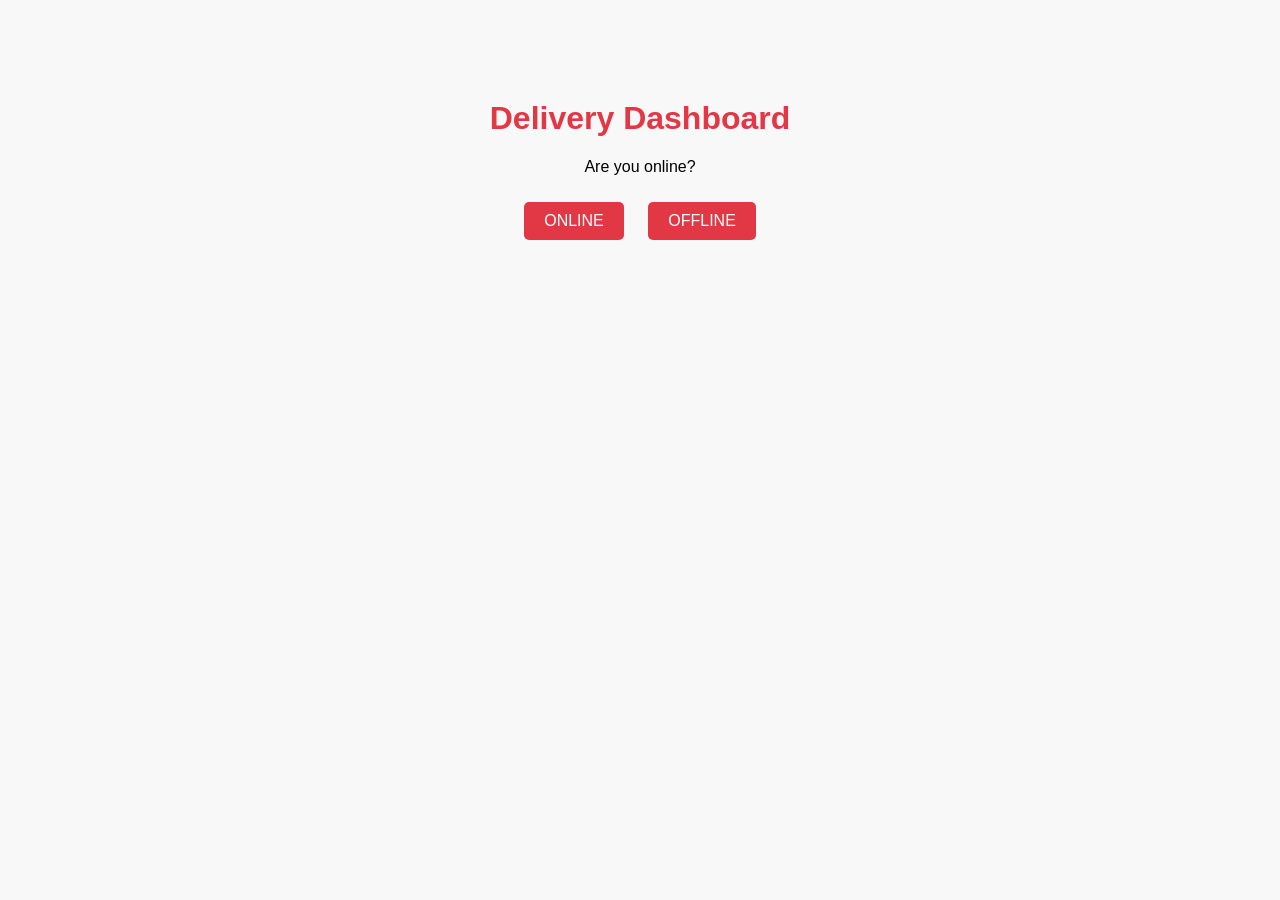
==== dashboard.html @ a24a88da "Initial commit" ====
<!DOCTYPE html>
<html lang="en">
<head>
    <meta charset="UTF-8">
    <title>Delivery Status</title>
    <link rel="stylesheet" href="style.css">
</head>
<body>

<div class="container">

    <h1>Delivery Dashboard</h1>

    
    <div id="onlineSection">
        <p>Are you online?</p>
        <button onclick="goOnline(true)">ONLINE</button>
        <button onclick="goOnline(false)">OFFLINE</button>
    </div>

    
    <div id="orderSection" class="hidden">
        <h2>ONLINE..........</h2>
        <p>Delivery Boy is ONLINE...</p>
        <p><b>Your Order Id: 767264163500</b></p>
        <p>Accept order?</p>

        <button onclick="acceptOrder(true)">Accept</button>
        <button onclick="acceptOrder(false)">Reject</button>
    </div>

    <div id="resultSection" class="hidden"></div>
  
      
    <div id="resultSection" class="hidden">
    <div id="videoContainer"></div>
</div>

 

<script src="script.js"></script>

</body>
</html>
---- style.css ----
body {
    margin: 0;
    font-family: Arial;
    background-color: #f8f8f8;
}

.container {
    text-align: center;
    margin-top: 100px;
}

h1 {
    color: #e23744;
}

button {
    padding: 10px 20px;
    margin: 10px;
    border: none;
    background-color: #e23744;
    color: white;
    font-size: 16px;
    cursor: pointer;
    border-radius: 5px;
}

button:hover {
    background-color: #c92d3a;
}

.hidden {
    display: none;
}

#resultSection {
    margin-top: 20px;
    font-size: 18px;
    color: green;
} 

video {
    
    width: 100%;
    border-radius: 30px;
}
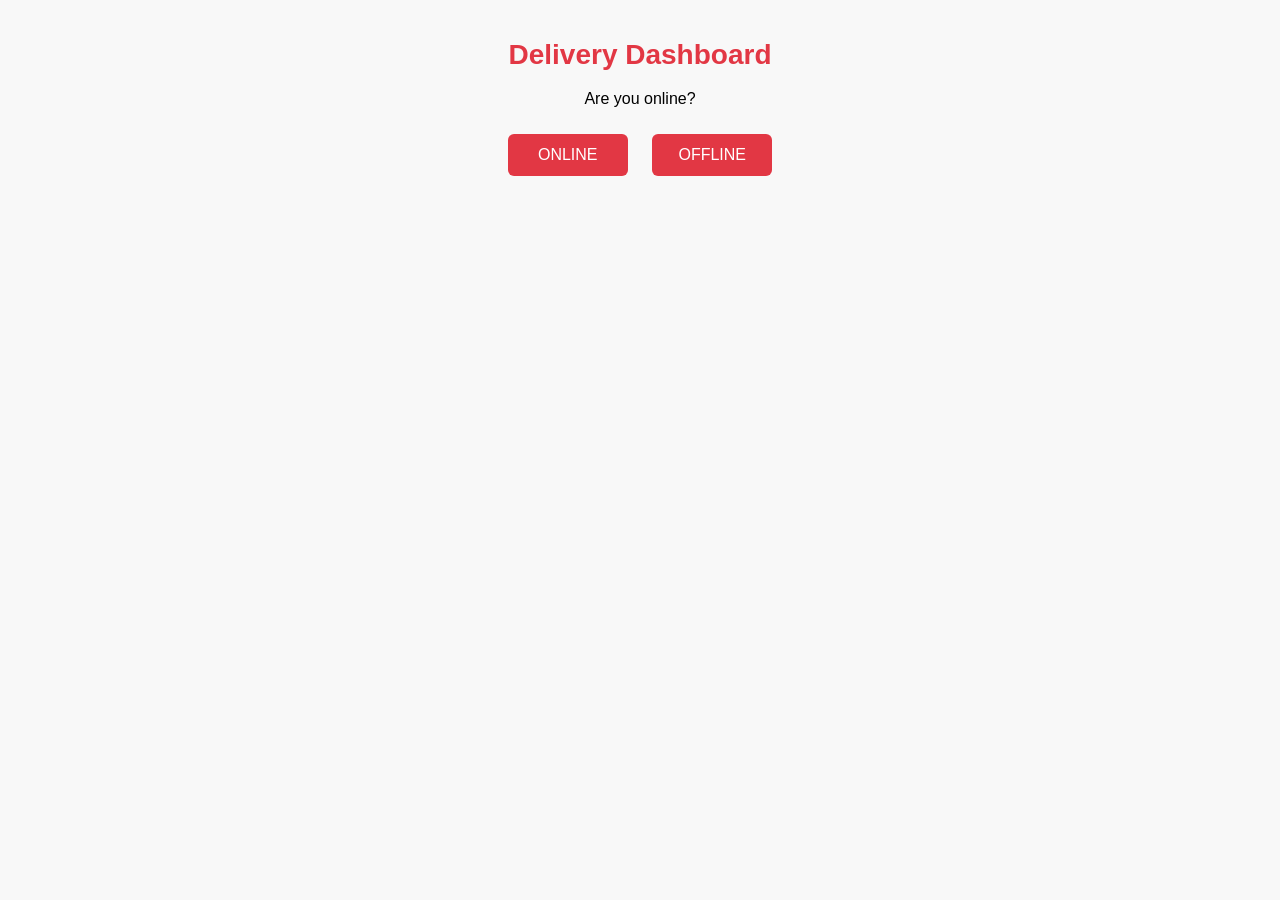
==== commit d966111a: "Update" ====
--- a/dashboard.html
+++ b/dashboard.html
@@ -2,25 +2,25 @@
 <html lang="en">
 <head>
     <meta charset="UTF-8">
-    <title>Delivery Status</title>
+    <meta name="viewport" content="width=device-width, initial-scale=1.0">
+    <title>Delivery Dashboard</title>
     <link rel="stylesheet" href="style.css">
 </head>
+
 <body>
 
 <div class="container">
 
     <h1>Delivery Dashboard</h1>
 
-    
     <div id="onlineSection">
         <p>Are you online?</p>
         <button onclick="goOnline(true)">ONLINE</button>
         <button onclick="goOnline(false)">OFFLINE</button>
     </div>
 
-    
     <div id="orderSection" class="hidden">
-        <h2>ONLINE..........</h2>
+        <h2>ONLINE...</h2>
         <p>Delivery Boy is ONLINE...</p>
         <p><b>Your Order Id: 767264163500</b></p>
         <p>Accept order?</p>
@@ -30,13 +30,8 @@
     </div>
 
     <div id="resultSection" class="hidden"></div>
-  
-      
-    <div id="resultSection" class="hidden">
-    <div id="videoContainer"></div>
+
 </div>
-
- 
 
 <script src="script.js"></script>
 
--- a/style.css
+++ b/style.css
@@ -6,22 +6,26 @@
 
 .container {
     text-align: center;
-    margin-top: 100px;
+    padding: 20px;
+    max-width: 500px;
+    margin: auto;
 }
 
 h1 {
     color: #e23744;
+    font-size: 28px;
 }
 
 button {
-    padding: 10px 20px;
+    padding: 12px 20px;
     margin: 10px;
     border: none;
     background-color: #e23744;
     color: white;
     font-size: 16px;
     cursor: pointer;
-    border-radius: 5px;
+    border-radius: 6px;
+    width: 120px;
 }
 
 button:hover {
@@ -36,10 +40,23 @@
     margin-top: 20px;
     font-size: 18px;
     color: green;
-} 
+}
 
+/* ✅ Responsive video */
 video {
-    
     width: 100%;
-    border-radius: 30px;
+    max-height: 300px;
+    border-radius: 12px;
+    margin-top: 15px;
+}
+
+/* ✅ Mobile adjustments */
+@media (max-width: 480px) {
+    h1 {
+        font-size: 22px;
+    }
+
+    button {
+        width: 100%;
+    }
 }
